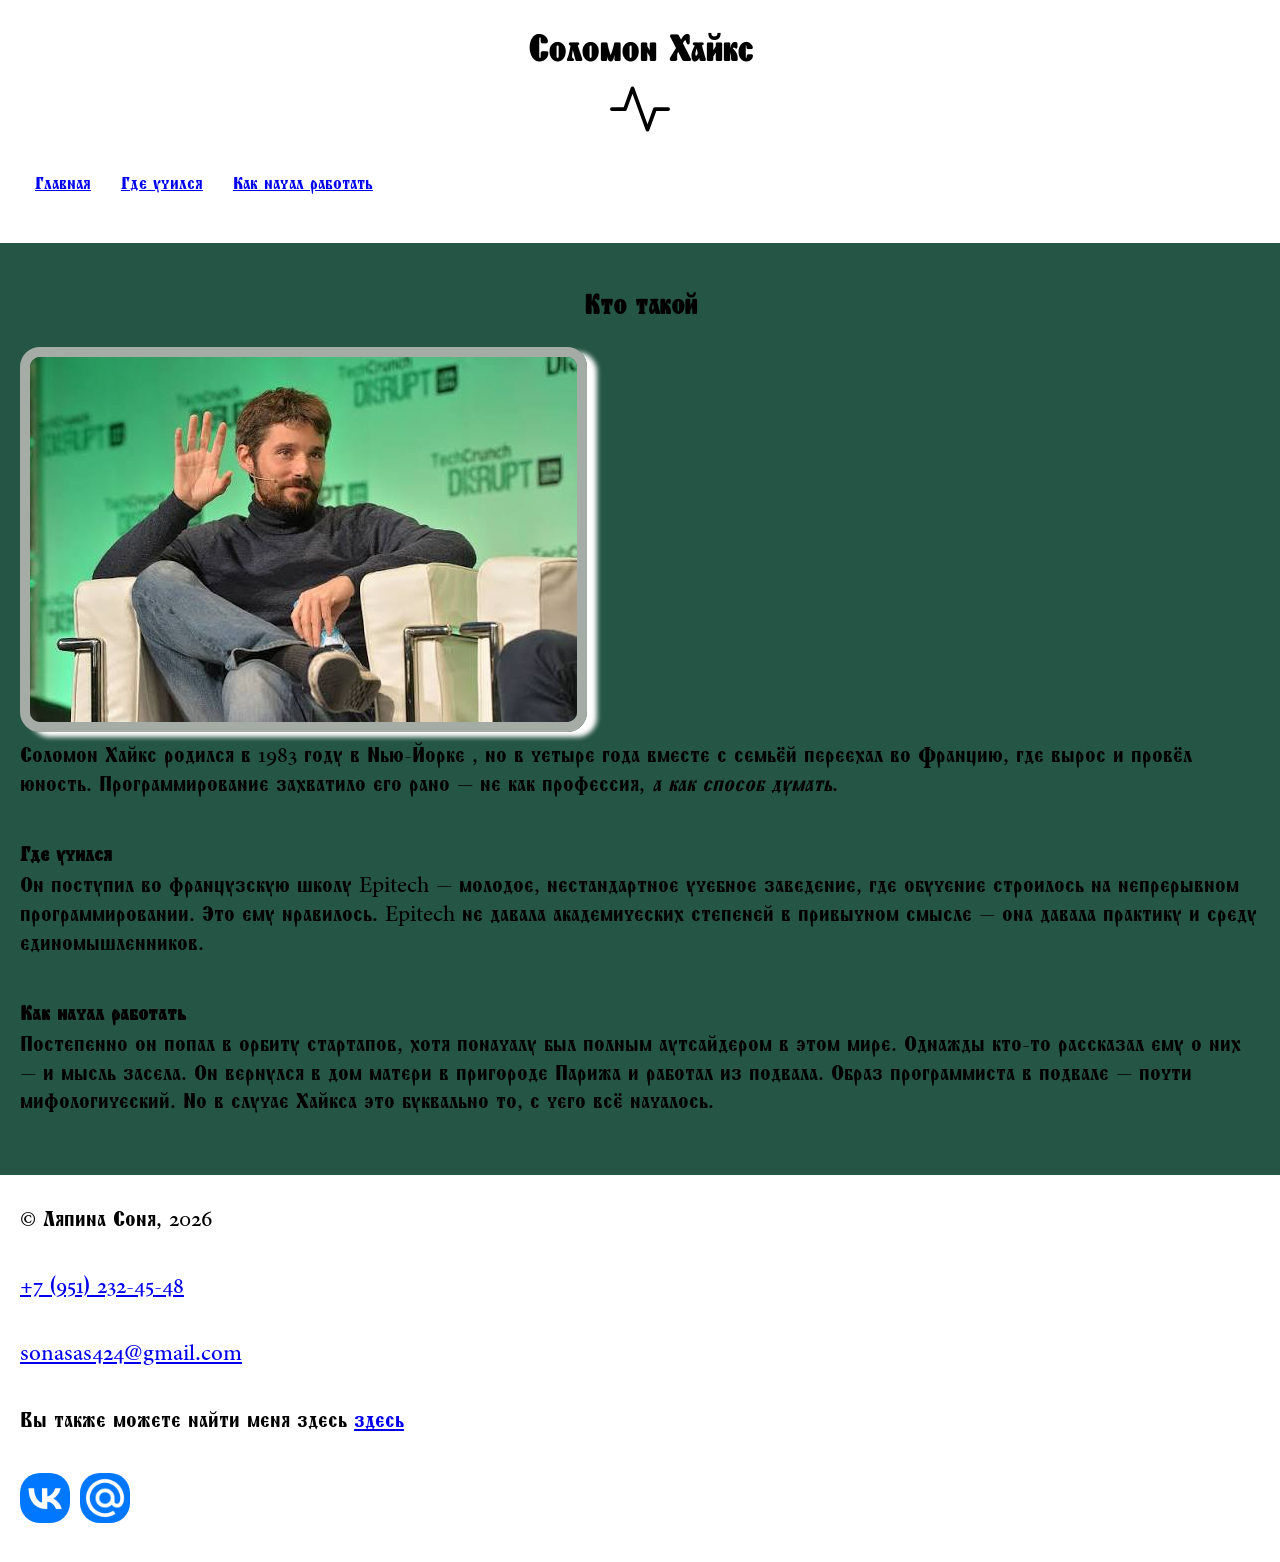
==== article1.html @ 6f8956ca "Add files via upload" ====
<!DOCTYPE html>
<html lang="ru">

<head>
    <meta charset="UTF-8">
    <meta name="viewport" content="width=device-width, initial-scale=1.0">
    <title>История о добром человеке</title>

    <link rel="preconnect" href="https://fonts.googleapis.com">
    <link rel="preconnect" href="https://fonts.gstatic.com" crossorigin>
    <link href="https://fonts.googleapis.com/css2?family=Shafarik&display=swap" rel="stylesheet">

    <link rel="stylesheet" href="css/style.css">
</head>

<body>
    <header>
        <h1>Соломон Хайкс</h1>
        <img src="img/activity.svg" alt="логотип сайта" width="60px">
        <nav>
            <ul>
                <li> <a href="index.html"> Главная</a> </li>
                <li> <a href="#school">Где учился</a> </li>
                <li> <a href="#job">Как начал работать</a> </li>
            </ul>
        </nav>
    </header>
    <main>
        <section class="content">
            <h2>Кто такой</h2>
            <img src="img/hax.jpg" alt="Саламон Хайкс" style="border: 10px solid #a5aca5">
            <p> Соломон Хайкс родился в <time datetime="1983"> 1983 </time> году в <adress> Нью-Йорке </adress>, но в четыре года вместе с семьёй переехал во Францию, где
                вырос и провёл юность. Программирование захватило его рано — не как профессия, <em>а как способ думать</em>.
                 <h3 id="school"> Где учился</h3>
                <p>Он поступил во французскую школу Epitech — молодое, нестандартное учебное заведение, где обучение строилось
                на непрерывном программировании. Это ему нравилось. Epitech не давала академических степеней в привычном
                смысле — она давала практику и среду единомышленников.</p>
                 <h3 id="job"> Как начал работать </h3>
                <p>Постепенно он попал в орбиту стартапов, хотя поначалу был полным аутсайдером в этом мире. Однажды кто-то
                рассказал ему о них — и мысль засела. Он вернулся в дом матери в пригороде Парижа и работал из подвала.
                Образ программиста в подвале — почти мифологический. Но в случае Хайкса это буквально то, с чего всё
                началось. </p>
        </section>

    </main>
    <footer>
        <p>&copy; Ляпина Соня, 2026 </p>
         <p> <a href="tel:79512324548">+7 (951) 232-45-48 </a></p>
        <p> <a href="mailto:sonasas424@gmail.com">sonasas424@gmail.com </a></p>
        <p>Вы также можете найти меня здесь
            <a target="_blank" href="https://vk.ru/id832235905">здесь </a>
        </p>
        <div class="container">
         <div class="item"> <a target="blank" href="https://vk.ru/id832235905"> <img src="img/vk.webp" alt="ВК" width="50px"> </a> </div>
         <div class="item"> <a target="blank" href="mailto:sonasas424@gmail.com"> <img src="img/mail.png" alt="Mail" width="50px"> </a> </div>
         </div>
    </footer>
</body>

</html>
---- css/style.css ----
* {
    margin: 0;
    padding: 0;
}

html {
    font-size: 1.2em;
    font-family: "Shafarik", system-ui;
}


header {
    background-color: white;
    text-align: center;
    padding: 20px;
}

footer {
    background-color: white;
    padding: 30px 20px;
}

.aboutme {
    background-color: #089382;
    text-align: center;
    padding: 20px;
}

p {
    text-align: left;
    font-size: 1.2rem;
    line-height: 1.5rem;
    margin-bottom: 2rem;
}

h2 {
    text-align: center;
    font-size: 1.5em;
    padding: 20px;
}


nav ul {
    list-style: none;
    display: flex;
    gap: 20px;
}

.aboutyou {
    background-color: #255544;
    padding: 20px;
}

.content {
    background-color: #255544;
    padding: 20px;

}

.aboutyou li a{
    text-decoration: none;
    color: white;
}

.aboutyou li a:hover,
.aboutyou li a:focus,
.aboutyou li a:active,
.aboutyou li a:visited {
    color: gray;
    text-decoration: line-through;
}

img {
    border-image: 10px solid grey; 
    border-radius: 20px; 
    box-shadow: 10px 5px 5px white;
    
}

ul {
padding: 10px;
margin: auto;

}

ul li{
    padding: 10px 5px;
    margin-bottom: 5px;
}

.container {
  display: flex;
  gap: 10px;
}


/*.aboutyou li:nth-child(odd) {
background-color: blueviolet;
}
*/

/* Псевдоэлементы:
h2::after {
content: "new";
font-size: 10px;
color: orangered;
margin-left: 15px;
}
*/


/*--Примеры псевдоклассов:*/

a:visited {
color: red
}

a:hover {
    color: green;
}
/*
a:focus {
    color: green;
}
a:active{
    color: purple;
} */
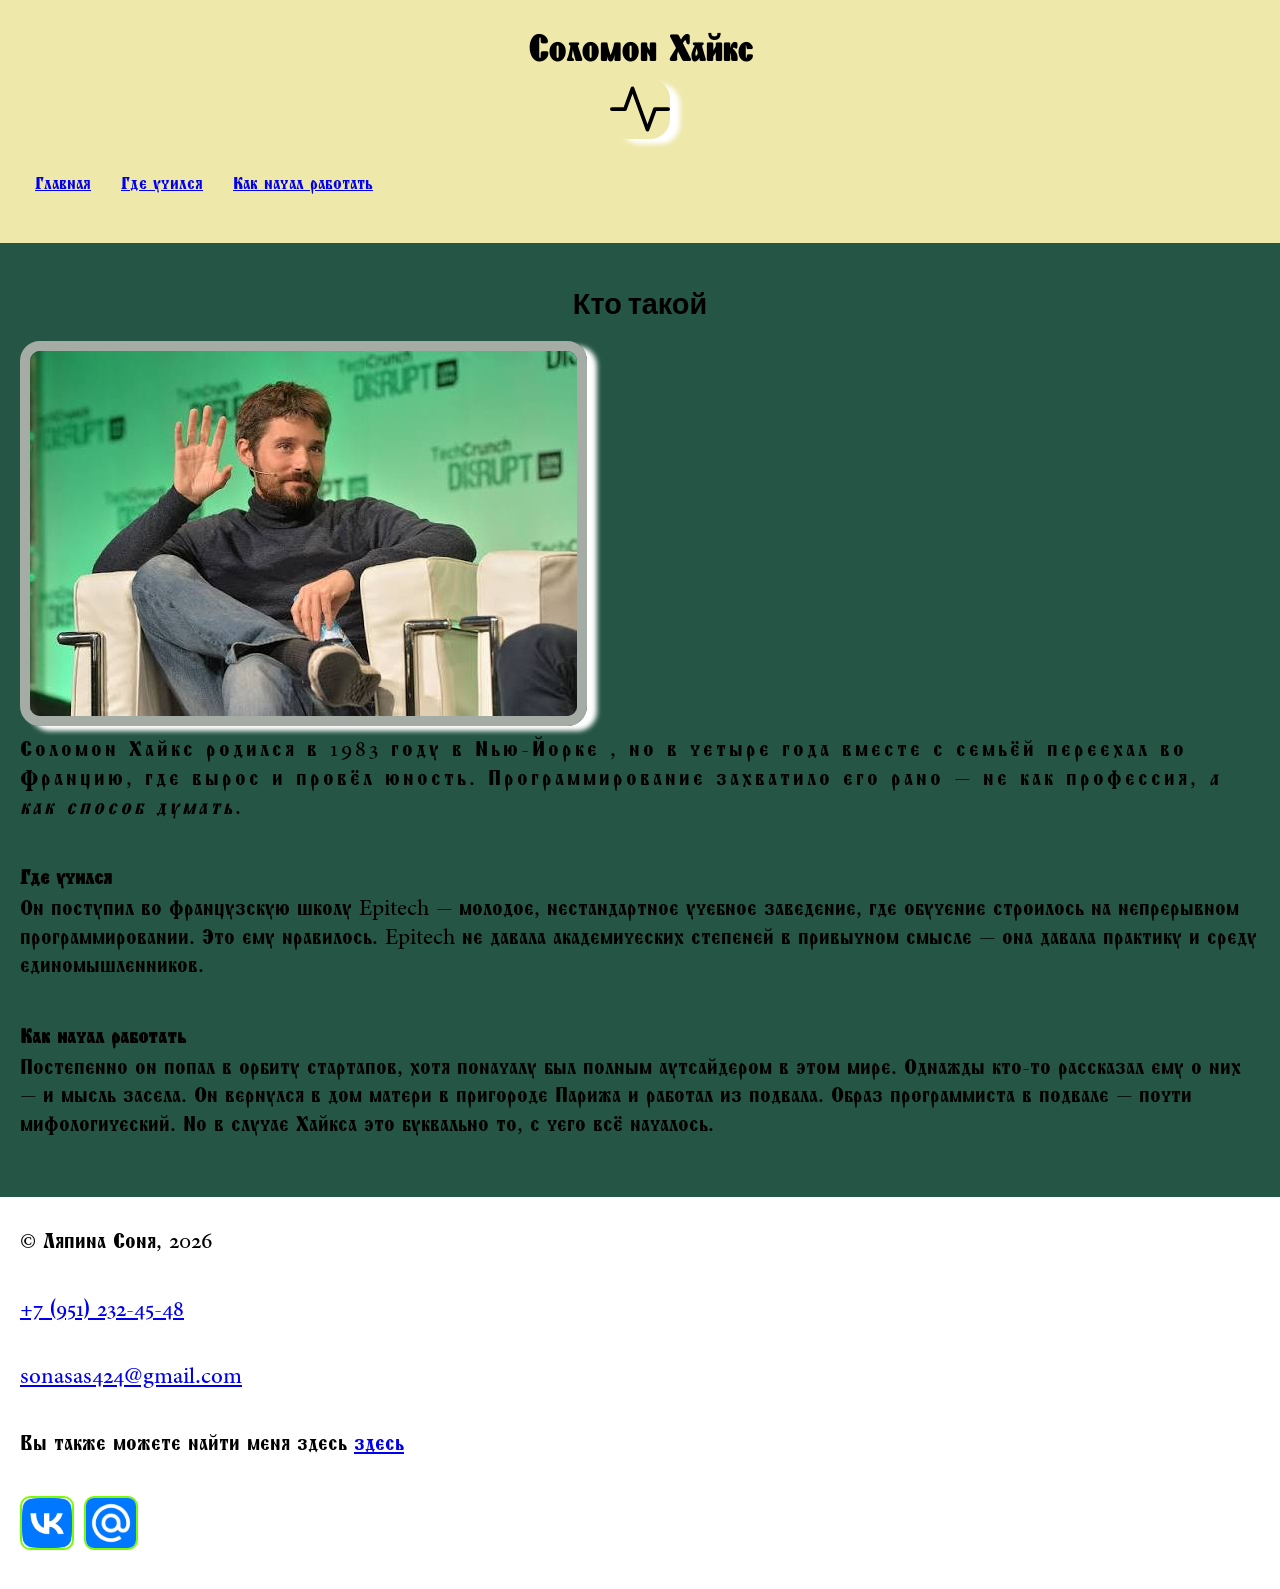
==== commit 5197e7f5: "Add files via upload" ====
--- a/article1.html
+++ b/article1.html
@@ -11,6 +11,10 @@
     <link href="https://fonts.googleapis.com/css2?family=Shafarik&display=swap" rel="stylesheet">
 
     <link rel="stylesheet" href="css/style.css">
+
+    <link rel="preconnect" href="https://fonts.googleapis.com">
+<link rel="preconnect" href="https://fonts.gstatic.com" crossorigin>
+<link href="https://fonts.googleapis.com/css2?family=Climate+Crisis:YEAR@1979&display=swap" rel="stylesheet">
 </head>
 
 <body>
@@ -29,7 +33,7 @@
         <section class="content">
             <h2>Кто такой</h2>
             <img src="img/hax.jpg" alt="Саламон Хайкс" style="border: 10px solid #a5aca5">
-            <p> Соломон Хайкс родился в <time datetime="1983"> 1983 </time> году в <adress> Нью-Йорке </adress>, но в четыре года вместе с семьёй переехал во Францию, где
+            <p style="letter-spacing: 3px"> Соломон Хайкс родился в <time datetime="1983"> 1983 </time> году в <adress> Нью-Йорке </adress>, но в четыре года вместе с семьёй переехал во Францию, где
                 вырос и провёл юность. Программирование захватило его рано — не как профессия, <em>а как способ думать</em>.
                  <h3 id="school"> Где учился</h3>
                 <p>Он поступил во французскую школу Epitech — молодое, нестандартное учебное заведение, где обучение строилось
--- a/css/style.css
+++ b/css/style.css
@@ -10,7 +10,7 @@
 
 
 header {
-    background-color: white;
+    background-color: palegoldenrod;
     text-align: center;
     padding: 20px;
 }
@@ -37,6 +37,7 @@
     text-align: center;
     font-size: 1.5em;
     padding: 20px;
+     font-family: "Climate Crisis", sans-serif;
 }
 
 
@@ -124,4 +125,16 @@
 }
 a:active{
     color: purple;
-} */+} */
+
+.important::after { 
+    content: "Важно!";
+    margin-left: 10px;
+    color: red;  
+}
+
+div img {
+    border: 2px solid #7cfc00;
+    border-radius: 10px;
+}
+
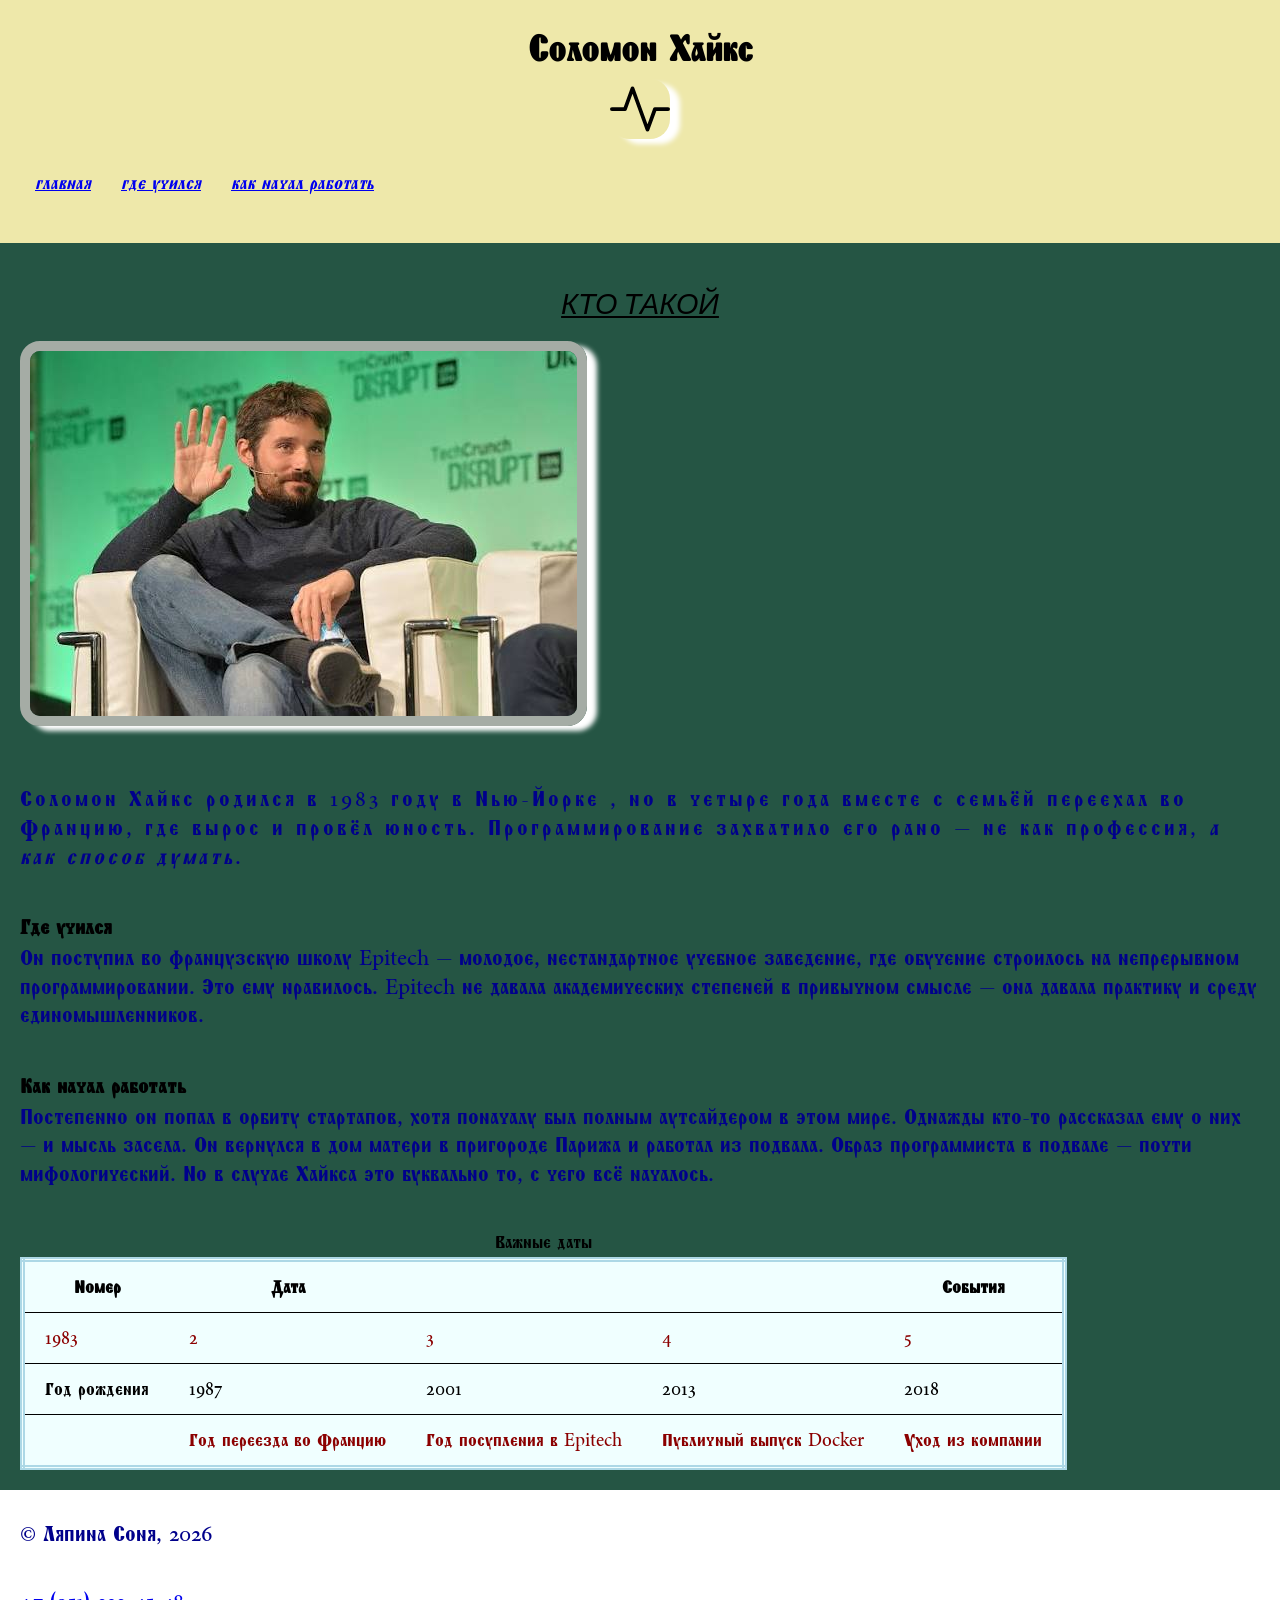
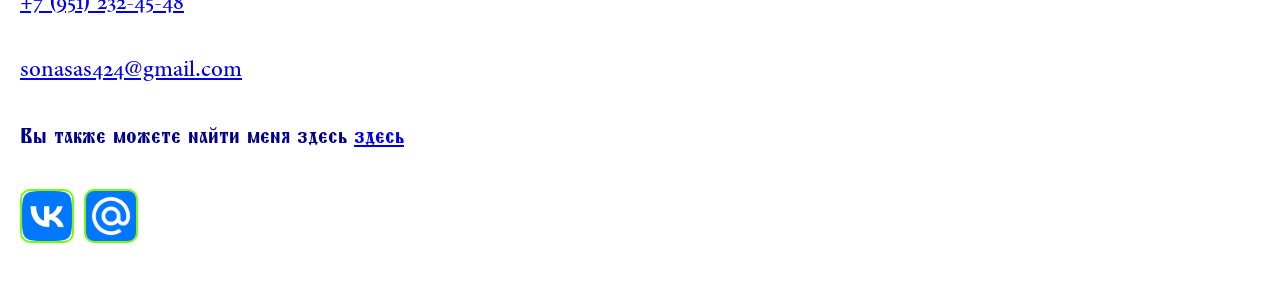
==== commit 17b0701e: "Add files via upload" ====
--- a/article1.html
+++ b/article1.html
@@ -44,6 +44,43 @@
                 рассказал ему о них — и мысль засела. Он вернулся в дом матери в пригороде Парижа и работал из подвала.
                 Образ программиста в подвале — почти мифологический. Но в случае Хайкса это буквально то, с чего всё
                 началось. </p>
+
+            <table class="my-table">
+                <caption>Важные даты</caption>
+                <thead>
+                    <tr>
+                        <th>Номер</th>
+                        <th>Дата</th>
+                        <th></th>
+                        <th></th>
+                        <th>События</th>
+                    </tr>
+                </thead>
+                <tbody>
+                    <tr>
+                        <td>1983</td>
+                        <td>2</td>
+                        <td>3</td>
+                        <td>4</td>
+                        <td>5</td>
+                    </tr>
+                    <tr>
+                        <td>Год рождения</td>
+                        <td>1987</td>
+                        <td>2001</td>
+                        <td>2013</td>
+                        <td>2018</td>
+                    </tr>
+                    <tr>
+                        <td></td>
+                        <td>Год переезда во Францию</td>
+                        <td>Год посупления в Epitech</td>
+                        <td>Публичный выпуск Docker</td>
+                        <td>Уход из компании</td>
+                    </tr>
+                </tbody>
+            </table>
+                
         </section>
 
     </main>
--- a/css/style.css
+++ b/css/style.css
@@ -31,13 +31,30 @@
     font-size: 1.2rem;
     line-height: 1.5rem;
     margin-bottom: 2rem;
-}
+    color: darkblue;
+}
+
+p:lang(en){
+    color: blue;
+}
+
 
 h2 {
     text-align: center;
     font-size: 1.5em;
     padding: 20px;
      font-family: "Climate Crisis", sans-serif;
+     text-decoration: underline;
+     text-transform: uppercase;
+     font-weight: 90;
+     font-style: oblique;
+}
+
+li {
+     text-transform: lowercase;
+     font-weight: 50;
+     font-style: oblique 25deg;
+     font-variant: no-common-ligatures proportional-nums;
 }
 
 
@@ -95,6 +112,7 @@
 }
 
 
+
 /*.aboutyou li:nth-child(odd) {
 background-color: blueviolet;
 }
@@ -138,3 +156,81 @@
     border-radius: 10px;
 }
 
+.aboutme p {
+    color: blue;
+}
+
+img + p {
+    margin-top: 50px;
+}
+
+/*---Пример табл и формы---*/
+.my-table {
+    border: double lightblue 5px;
+    border-collapse: collapse;
+}
+
+.my-table td,
+.my-table th {
+    border-bottom: solid black 1px;
+    padding: 10px 20px;
+}
+
+.my-table tbody tr:nth-child(odd) {
+    color: darkred;
+}
+
+/*.my-table th:last-child,
+.my-table td:last-child {
+    text-align: right;
+    background-color: #7cfc00;
+}*/
+
+.my-table {
+    background-color: azure;
+}
+
+input {
+    background: yellow;
+    color:#255544;
+    border: 1px solid darkblue;
+    border-radius: 10px;
+    padding: 10px;
+    margin-bottom: 20px;
+}
+
+input[type=submit] {
+    background-color: black;
+    color: yellow;
+    cursor: pointer;
+}
+
+input[type=submit]:hover {
+    background: goldenrod;
+    border-radius: 15px;
+} 
+
+input[type=checkbox],
+input[type=radio] {
+    accent-color: rgb(15, 168, 53);
+}
+
+select, 
+textarea {
+     background: yellow;
+    color:#255544;
+    border: 1px solid darkblue;
+    border-radius: 10px;
+    padding: 10px;
+    margin-bottom: 20px;
+    width: 180px;
+}
+
+textarea {
+width: 150px;
+}
+
+input, textarea, select {
+    font-family: 'Lucida Sans', 'Lucida Sans Regular', 'Lucida Grande', 'Lucida Sans Unicode', Geneva, Verdana, sans-serif; 
+}
+
